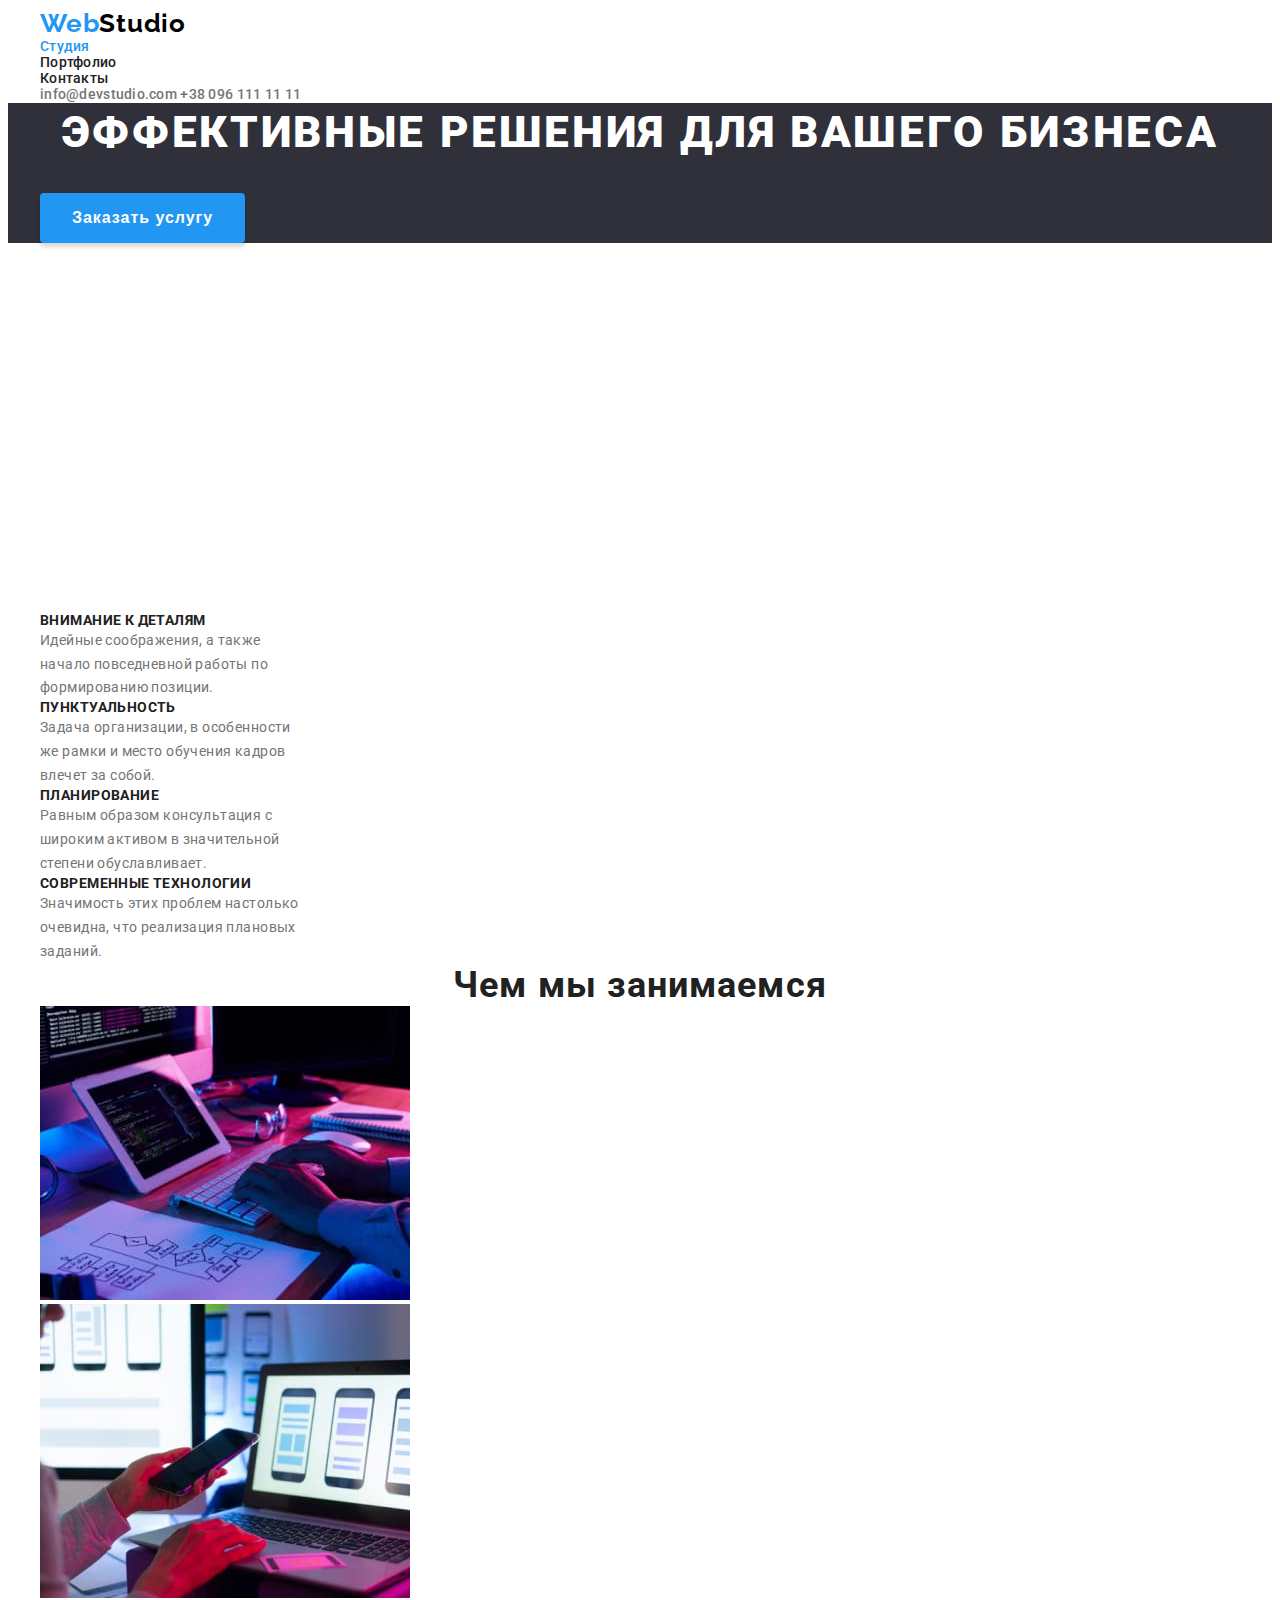
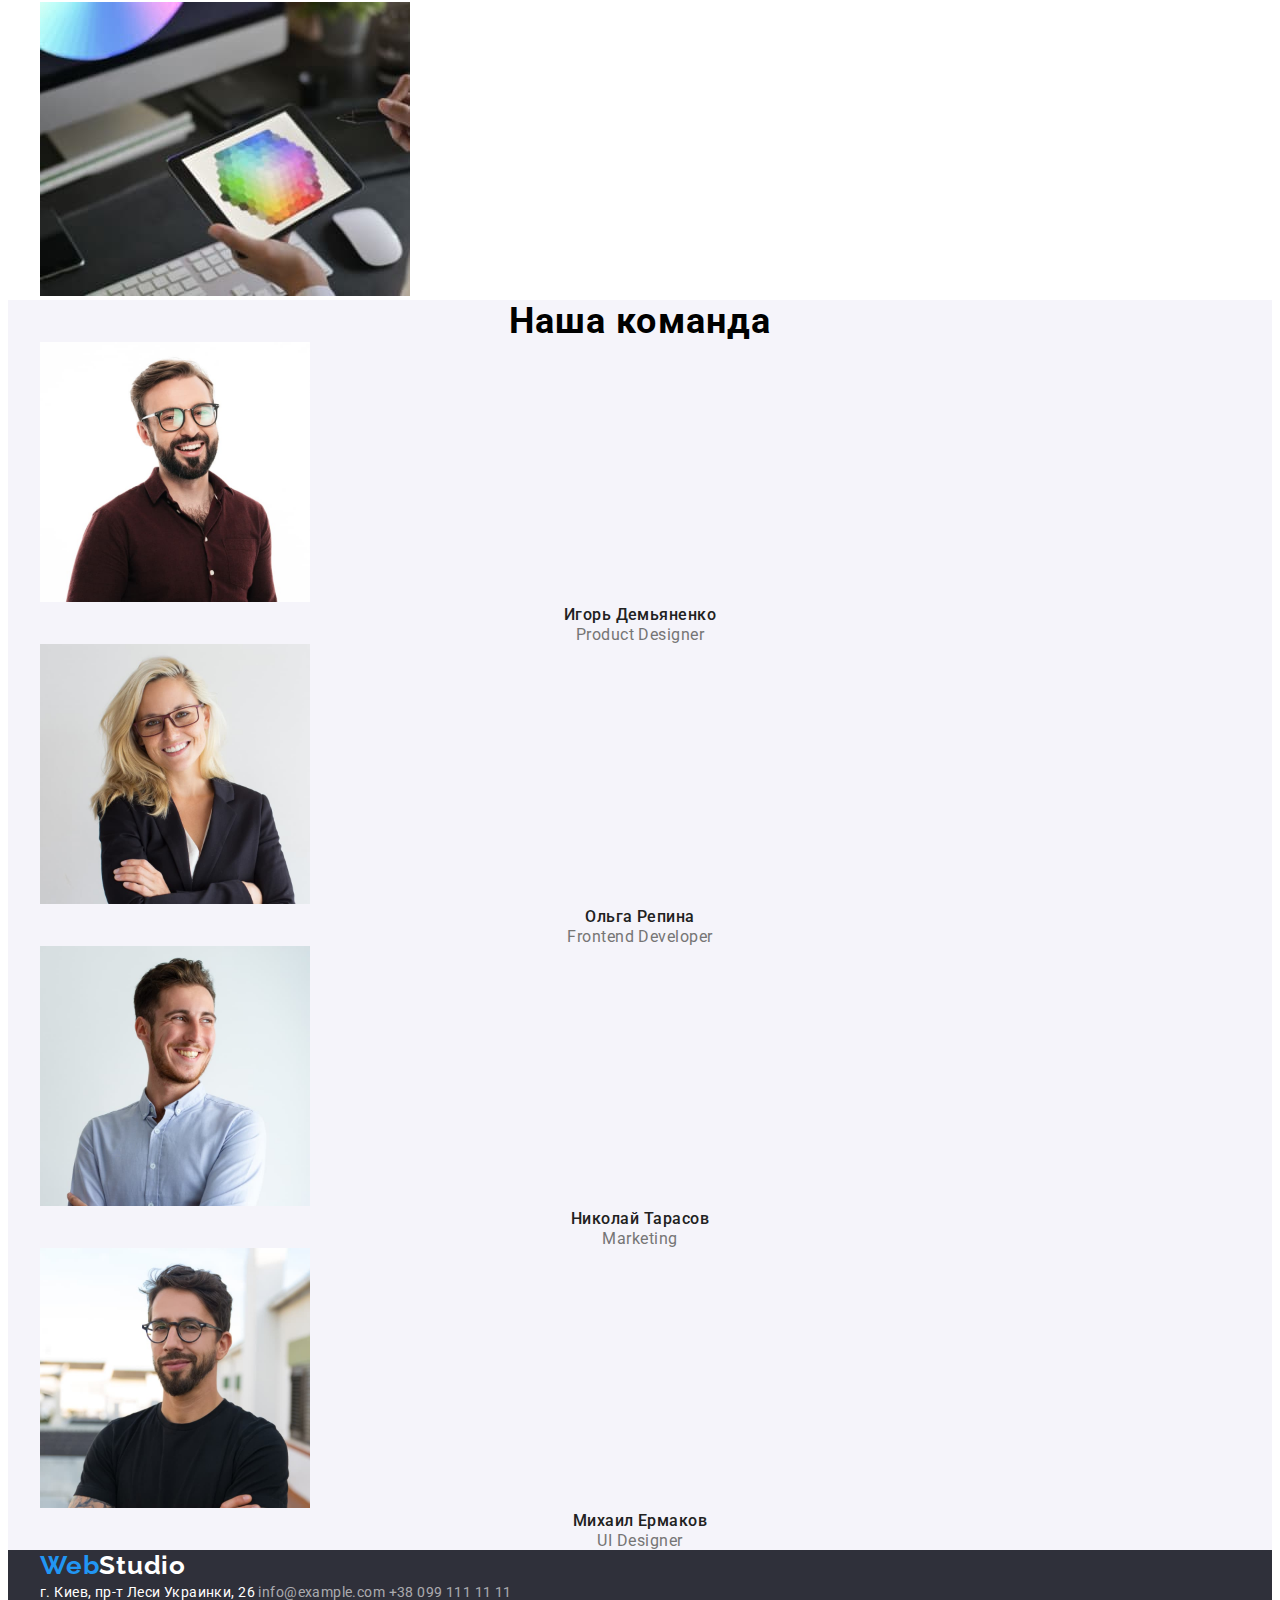
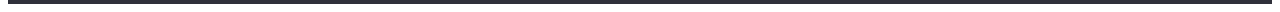
==== index.html @ 87596796 "Копіює файли з ДЗ№2" ====
<!DOCTYPE html>
<html lang="en">
  <head>
    <link
      rel="stylesheet"
      href="https://cdnjs.cloudflare.com/ajax/libs/modern-normalize/1.1.0/modern-normalize.min.css"
      integrity="sha512-wpPYUAdjBVSE4KJnH1VR1HeZfpl1ub8YT/NKx4PuQ5NmX2tKuGu6U/JRp5y+Y8XG2tV+wKQpNHVUX03MfMFn9Q=="
      crossorigin="anonymous"
      referrerpolicy="no-referrer"
    />
    <meta charset="UTF-8" />
    <meta http-equiv="X-UA-Compatible" content="IE=edge" />
    <meta name="viewport" content="width=device-width, initial-scale=1.0" />
    <title>Document</title>
    <link rel="preconnect" href="https://fonts.googleapis.com" />
    <link rel="preconnect" href="https://fonts.gstatic.com" crossorigin />
    <link
      href="https://fonts.googleapis.com/css2?family=Raleway:wght@700&family=Roboto:wght@400;500;700;900&display=swap"
      rel="stylesheet"
    />
    <link rel="stylesheet" href="./css/style.css" />
  </head>
  <body>
    <header class="header-section">
      <div class="container">
      <a href="" class="logo"> <span class="web">Web</span>Studio</a>
      <nav>
        <ul class="site-nav list">
          <li><a href="" class="link current">Студия</a></li>
          <li><a href="./portfolio.html" class="link">Портфолио</a></li>
          <li><a href="" class="link">Контакты</a></li>
        </ul>
      </nav>
      <p class="main-addres">
        <a href="mailto:info@devstudio.com" class="mail">info@devstudio.com</a>
        <a href="tel:+380961111111" class="tel">+38 096 111 11 11</a>
      </p></div>
    </header>
    <main>
      <section class="hero section">
        <div class="container">
        <h1 class="title">Эффективные решения для вашего бизнеса</h1>
        <button type="button" class="button studya">Заказать услугу</button>
        </div>
      </section>
      <section class="work-list section">
        <div class="container">
        <ul>
          <li>
            <h3 class="title">Внимание к деталям</h3>
            <p class="description">
              Идейные соображения, а также <br />
              начало повседневной работы по <br />
              формированию позиции.
            </p>
          </li>
          <li>
            <h3 class="title">Пунктуальность</h3>
            <p class="description">
              Задача организации, в особенности <br />
              же рамки и место обучения кадров <br />
              влечет за собой.
            </p>
          </li>
          <li>
            <h3 class="title">Планирование</h3>
            <p class="description">
              Равным образом консультация с <br />
              широким активом в значительной <br />степени обуславливает.
            </p>
          </li>
          <li>
            <h3 class="title">Современные технологии</h3>
            <p class="description">
              Значимость этих проблем настолько <br />
              очевидна, что реализация плановых <br />
              заданий.
            </p>
          </li>
        </ul></div>
      </section>
      <section class="activity-section section">
        <div class="container">
        <h2 class="title">Чем мы занимаемся</h2>
        <ul>
          <li>
            <img
              src="./images/box1.jpg"
              alt="людина друкує текст на клавіатурі"
              width="370"
              height="294"
            />
          </li>
          <li>
            <img
              src="./images/box2.jpg"
              alt="людина тримає мобільний телефон в руках"
              width="370"
              height="294"
            />
          </li>
          <li>
            <img
              src="./images/box3.jpg"
              alt="людина тримає планшет в руках"
              width="370"
              height="294"
            />
          </li>
        </ul></div>
      </section>
      <section class="team-section section">
        <div class="container">
        <h2 class="name">Наша команда</h2>
        <ul>
          <li>
            <img src="./images/igor_dem.jpg" alt="Фото Игорь Демьяненко" width="270" height="260" />
            <h3 class="title">Игорь Демьяненко</h3>
            <p class="description">Product Designer</p>
          </li>
          <li>
            <img src="./images/olga_rep.jpg" alt="Фото Ольга Репина" width="270" height="260" />
            <h3 class="title">Ольга Репина</h3>
            <p class="description">Frontend Developer</p>
          </li>
          <li>
            <img src="./images/nik_tar.jpg" alt="Фото Николай Тарасов" width="270" height="260" />
            <h3 class="title">Николай Тарасов</h3>
            <p class="description">Marketing</p>
          </li>
          <li>
            <img src="./images/mih_yerm.jpg" alt="Фото Михаил Ермаков" width="270" height="260" />
            <h3 class="title">Михаил Ермаков</h3>
            <p class="description">UI Designer</p>
          </li>
        </ul></div>
      </section>
    </main>
    <footer class="footer-main">
      <div class="container">
      <a href="" class="logo"><span class="web">Web</span>Studio</a>
      <address>
        <p class="footer">
          <a href="" class="addres">г. Киев, пр-т Леси Украинки, 26</a>
          <a href="" class="mail">info@example.com</a>
          <a href="" class="tel">+38 099 111 11 11</a>
        </p></div>
      </address>
    </footer>
  </body>
</html>
---- css/style.css ----
:root {
  /* --first-color: #ececec; */
  --main-color: #ffffff;
  --secondary-color: #212121;
  --third-color: #2196f3;
  --fourth-color: #757575;
  --fifth-color: #000000;
  --sixth-color: rgba(255, 255, 255, 0.6);
  --seventh-color: #f5f4fa;
  --fill: #2f303a;
}
/* Головний фон сторінки */
body {
  background-color: var(--main-color);
  font-family: Roboto, sans-serif;
}
/* Глобальний ресет відступів */
h1,
h2,
h3,
p,
ul {
  margin: 0px;
  padding: 0px;
}
.container {
  width: 1200px;
  margin: 0 auto;
  padding: 0 15px;
}
/* Фон секції "Наша команда" */
.team-section {
  background-color: var(--seventh-color);
}
/* Відключення символу списку  */
ul {
  list-style: none;
}
/* Ефект поточної сторінки */
.site-nav .link.current {
  color: var(--third-color);
}
/* Форматування тексту в хедері */
.site-nav,
.main-addres {
  font-weight: 500;
  font-size: 14px;
  line-height: 1.14;
  letter-spacing: 0.02em;
  margin: 0;
  padding: 0;
}
/* Секція хедер */
.header-section .logo {
  color: var(--fifth-color);
  font-family: Raleway;
  font-weight: bold;
  font-size: 26px;
  line-height: 1.19;
  letter-spacing: 0.03em;
}
.header-section .web {
  color: var(--third-color);
}
.site-nav .link {
  color: var(--secondary-color);
}
.site-nav .link:hover,
.site-nav .link:focus {
  color: var(--third-color);
}
/* Стилізація фрагменту емейл и телефон */
.main-addres .mail,
.main-addres .tel {
  color: var(--fourth-color);
}

/* Ефект ховера і фокуса в посилання на адреси (секції хедер і футер*/
.main-addres .mail:hover,
.main-addres .mail:focus,
.main-addres .tel:hover,
.main-addres .tel:focus,
.footer .mail:hover,
.footer .mail:focus,
.footer .tel:hover,
.footer .tel:focus {
  color: var(--third-color);
}
/* Відключення підкреслення у посиланнях */
a {
  text-decoration: none;
}
/* Секція герой */
.hero {
  background-color: var(--fill);
  /* margin: 180px 437px 300px; */
}
.hero .title {
  color: var(--main-color);
  font-weight: 900;
  font-size: 44px;
  line-height: 1.36;
  text-align: center;
  letter-spacing: 0.06em;
  text-transform: uppercase;
  margin-bottom: 30px;
  padding: 0;
}

/* Кнопки*/

.button.studya {
  padding: 10px 32px;
  border: none;
  background-color: var(--third-color);
  box-shadow: 0px 4px 4px rgba(0, 0, 0, 0.15);
  border-radius: 4px;
  color: var(--main-color);
  font-weight: 700;
  font-size: 16px;
  line-height: 1.88;
  letter-spacing: 0.06em;
  cursor: pointer;
}
.button.portfolio {
  padding: 6px 22px;
  border: none;
  background-color: var(--seventh-color);
  color: var(--secondary-color);
  font-weight: 500;
  font-size: 16px;
  line-height: 1.63;
  letter-spacing: 0.03em;
  cursor: pointer;
  filter: drop-shadow(0px 4px 4px rgba(0, 0, 0, 0.25));
}
.button.portfolio:hover,
.button.portfolio:focus {
  background-color: var(--third-color);
  color: var(--main-color);
}

/* Секції "Особливості", "Чем мы занимаемся", "Наша команда"*/
.work-list {
  margin-top: 370px;
}

.work-list .title {
  font-weight: 700;
  font-size: 14px;
  line-height: 1.14;
  letter-spacing: 0.03em;
  text-transform: uppercase;
}
.activity-section .title,
.team-section .name {
  font-weight: 700;
  font-size: 36px;
  line-height: 1.17;
  text-align: center;
  letter-spacing: 0.03em;
}
.team-section .title {
  font-weight: 500;
  font-size: 16px;
  line-height: 1.18;
  text-align: center;
  letter-spacing: 0.03em;
}
.team-section .description {
  font-weight: 400;
  font-size: 16px;
  line-height: 1.19;
  text-align: center;
  letter-spacing: 0.03em;
}
.work-list .title,
.activity-section,
.team-section .title,
.portfolio-section .title {
  color: var(--secondary-color);
}
.work-list .description,
.footer {
  font-weight: 400;
  font-size: 14px;
  line-height: 1.71;
  letter-spacing: 0.03em;
}
.work-list .description,
.team-section .description,
.portfolio-section .description {
  color: var(--fourth-color);
}
.portfolio-section .title {
  font-weight: 700;
  font-size: 18px;
  line-height: 2;
  letter-spacing: 0.06em;
}
.portfolio-section .description {
  font-weight: 400;
  font-size: 16px;
  line-height: 1.88;
  letter-spacing: 0.03em;
}

/* Футер */
.footer-main .web {
  color: var(--third-color);
}
.footer-main .logo {
  font-family: Raleway;
  font-weight: bold;
  font-size: 26px;
  line-height: 1.19;
  letter-spacing: 0.03em;
}
.footer-main .logo,
.footer .addres {
  color: var(--main-color);
}
.footer {
  font-style: normal;
}
.footer .mail,
.footer .tel {
  color: var(--sixth-color);
}
.footer-main {
  background-color: var(--fill);
}
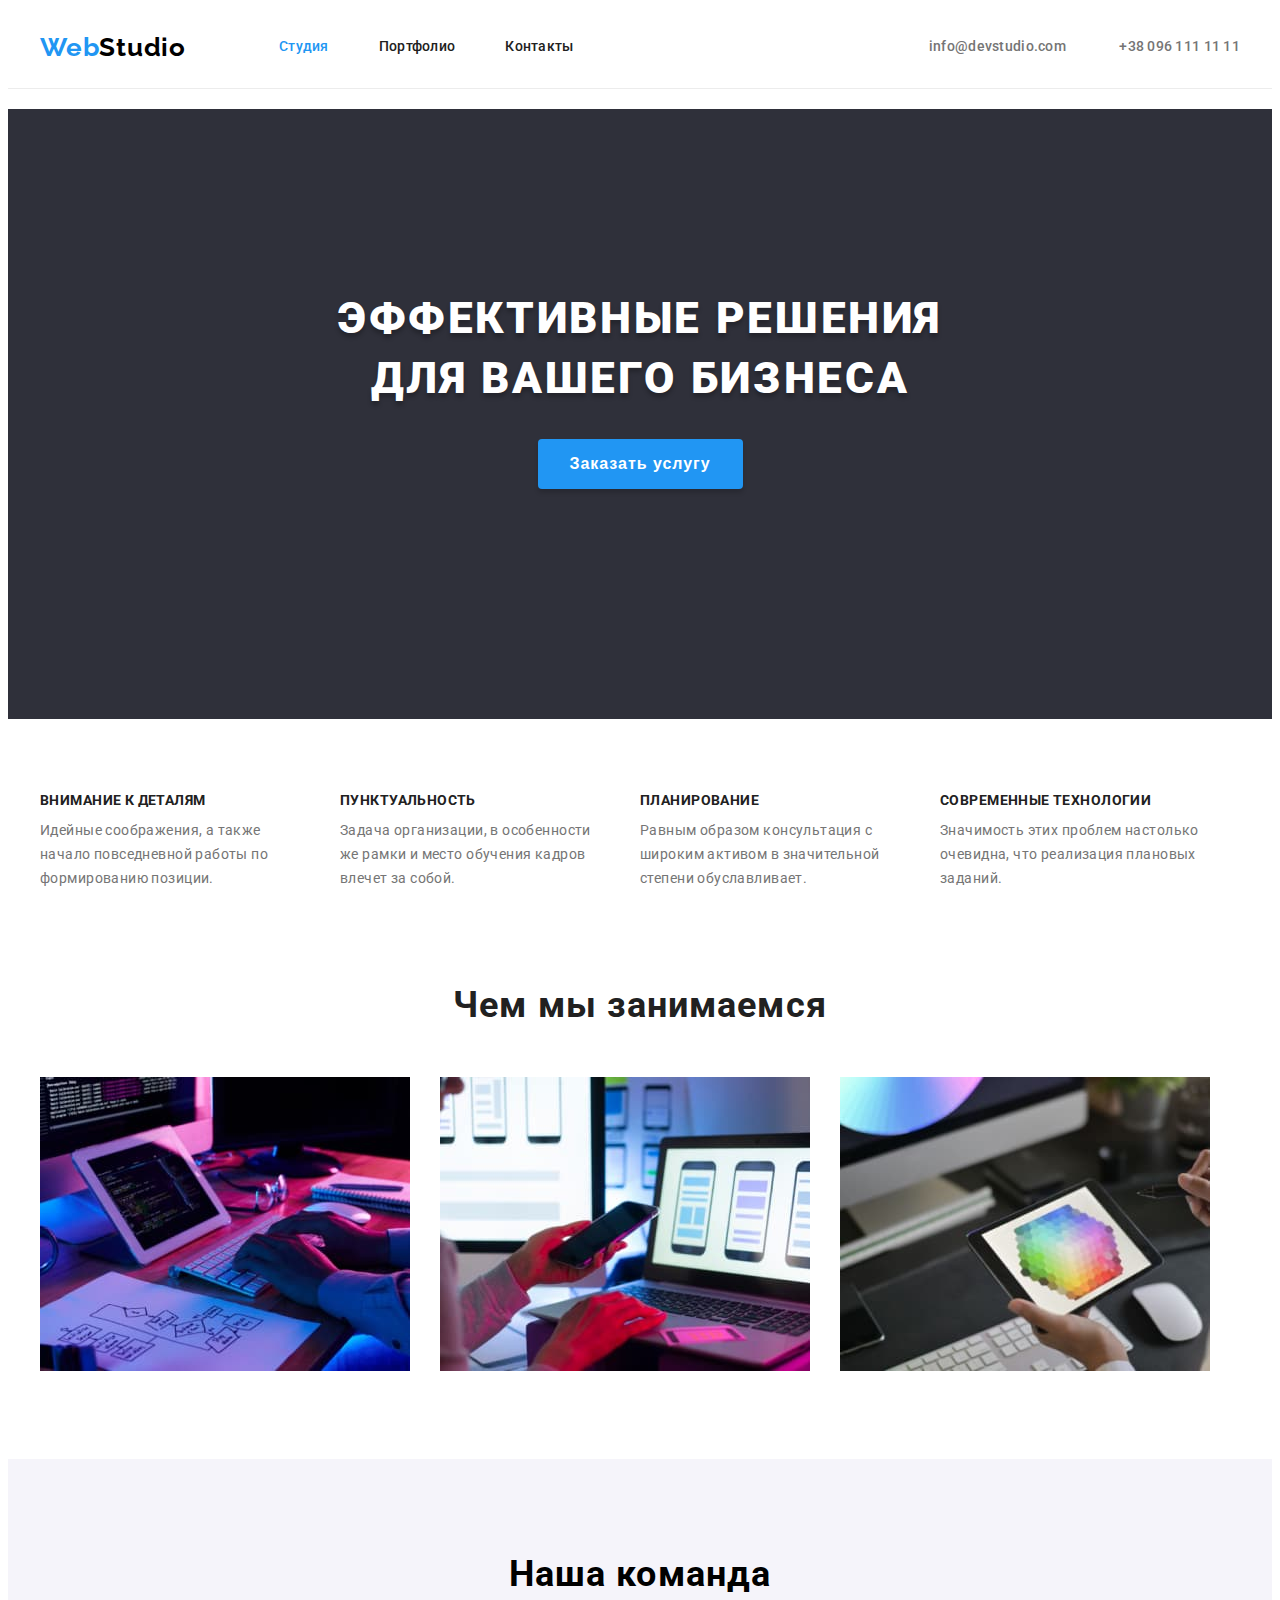
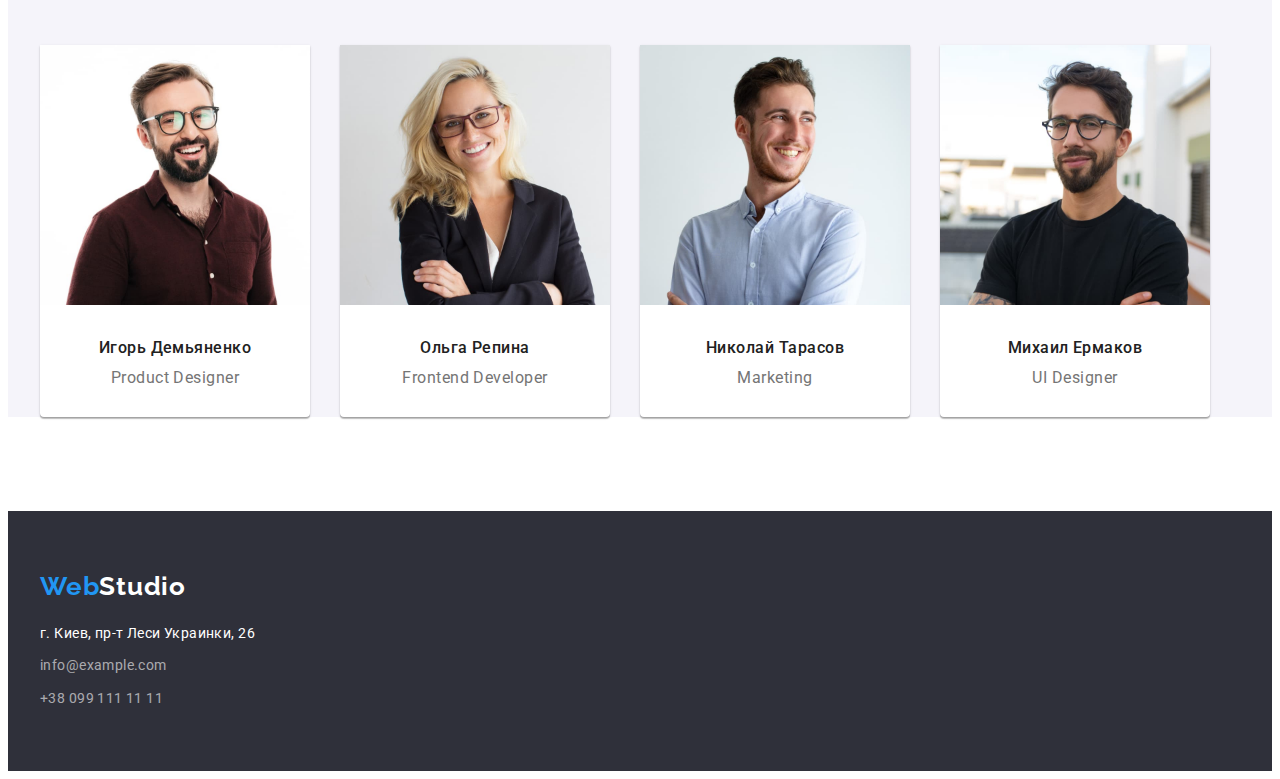
==== commit 7f29f707: "ДЗ№1 v1.0" ====
--- a/index.html
+++ b/index.html
@@ -23,129 +23,158 @@
   <body>
     <header class="header-section">
       <div class="container">
-      <a href="" class="logo"> <span class="web">Web</span>Studio</a>
-      <nav>
-        <ul class="site-nav list">
-          <li><a href="" class="link current">Студия</a></li>
-          <li><a href="./portfolio.html" class="link">Портфолио</a></li>
-          <li><a href="" class="link">Контакты</a></li>
-        </ul>
-      </nav>
-      <p class="main-addres">
-        <a href="mailto:info@devstudio.com" class="mail">info@devstudio.com</a>
-        <a href="tel:+380961111111" class="tel">+38 096 111 11 11</a>
-      </p></div>
+        <a href="" class="logo"> <span class="web">Web</span>Studio</a>
+        <nav>
+          <ul class="site-nav">
+            <li><a href="" class="link current">Студия</a></li>
+            <li><a href="./portfolio.html" class="link">Портфолио</a></li>
+            <li><a href="" class="link">Контакты</a></li>
+          </ul>
+        </nav>
+        <p class="main-addres">
+          <a href="mailto:info@devstudio.com" class="mail">info@devstudio.com</a>
+          <a href="tel:+380961111111" class="tel">+38 096 111 11 11</a>
+        </p>
+      </div>
     </header>
     <main>
-      <section class="hero section">
+      <section class="hero">
         <div class="container">
-        <h1 class="title">Эффективные решения для вашего бизнеса</h1>
-        <button type="button" class="button studya">Заказать услугу</button>
+          <h1 class="title">Эффективные решения для вашего бизнеса</h1>
+          <button type="button" class="button studya">Заказать услугу</button>
         </div>
       </section>
-      <section class="work-list section">
+      <section class="work-list">
         <div class="container">
-        <ul>
-          <li>
-            <h3 class="title">Внимание к деталям</h3>
-            <p class="description">
-              Идейные соображения, а также <br />
-              начало повседневной работы по <br />
-              формированию позиции.
-            </p>
-          </li>
-          <li>
-            <h3 class="title">Пунктуальность</h3>
-            <p class="description">
-              Задача организации, в особенности <br />
-              же рамки и место обучения кадров <br />
-              влечет за собой.
-            </p>
-          </li>
-          <li>
-            <h3 class="title">Планирование</h3>
-            <p class="description">
-              Равным образом консультация с <br />
-              широким активом в значительной <br />степени обуславливает.
-            </p>
-          </li>
-          <li>
-            <h3 class="title">Современные технологии</h3>
-            <p class="description">
-              Значимость этих проблем настолько <br />
-              очевидна, что реализация плановых <br />
-              заданий.
-            </p>
-          </li>
-        </ul></div>
+          <ul>
+            <li class="list">
+              <h3 class="title">Внимание к деталям</h3>
+              <p class="description">
+                Идейные соображения, а также <br />
+                начало повседневной работы по <br />
+                формированию позиции.
+              </p>
+            </li>
+            <li class="list">
+              <h3 class="title">Пунктуальность</h3>
+              <p class="description">
+                Задача организации, в особенности <br />
+                же рамки и место обучения кадров <br />
+                влечет за собой.
+              </p>
+            </li>
+            <li class="list">
+              <h3 class="title">Планирование</h3>
+              <p class="description">
+                Равным образом консультация с <br />
+                широким активом в значительной <br />степени обуславливает.
+              </p>
+            </li>
+            <li class="list">
+              <h3 class="title">Современные технологии</h3>
+              <p class="description">
+                Значимость этих проблем настолько <br />
+                очевидна, что реализация плановых <br />
+                заданий.
+              </p>
+            </li>
+          </ul>
+        </div>
       </section>
-      <section class="activity-section section">
+      <section class="activity-section">
         <div class="container">
-        <h2 class="title">Чем мы занимаемся</h2>
-        <ul>
-          <li>
-            <img
-              src="./images/box1.jpg"
-              alt="людина друкує текст на клавіатурі"
-              width="370"
-              height="294"
-            />
-          </li>
-          <li>
-            <img
-              src="./images/box2.jpg"
-              alt="людина тримає мобільний телефон в руках"
-              width="370"
-              height="294"
-            />
-          </li>
-          <li>
-            <img
-              src="./images/box3.jpg"
-              alt="людина тримає планшет в руках"
-              width="370"
-              height="294"
-            />
-          </li>
-        </ul></div>
+          <h2 class="title">Чем мы занимаемся</h2>
+          <ul class="activity-list">
+            <li class="list">
+              <img
+                src="./images/box1.jpg"
+                alt="людина друкує текст на клавіатурі"
+                width="370"
+                height="294"
+              />
+            </li>
+            <li class="list">
+              <img
+                src="./images/box2.jpg"
+                alt="людина тримає мобільний телефон в руках"
+                width="370"
+                height="294"
+              />
+            </li>
+            <li class="list">
+              <img
+                src="./images/box3.jpg"
+                alt="людина тримає планшет в руках"
+                width="370"
+                height="294"
+              />
+            </li>
+          </ul>
+        </div>
       </section>
-      <section class="team-section section">
+      <section class="team-section">
         <div class="container">
-        <h2 class="name">Наша команда</h2>
-        <ul>
-          <li>
-            <img src="./images/igor_dem.jpg" alt="Фото Игорь Демьяненко" width="270" height="260" />
-            <h3 class="title">Игорь Демьяненко</h3>
-            <p class="description">Product Designer</p>
-          </li>
-          <li>
-            <img src="./images/olga_rep.jpg" alt="Фото Ольга Репина" width="270" height="260" />
-            <h3 class="title">Ольга Репина</h3>
-            <p class="description">Frontend Developer</p>
-          </li>
-          <li>
-            <img src="./images/nik_tar.jpg" alt="Фото Николай Тарасов" width="270" height="260" />
-            <h3 class="title">Николай Тарасов</h3>
-            <p class="description">Marketing</p>
-          </li>
-          <li>
-            <img src="./images/mih_yerm.jpg" alt="Фото Михаил Ермаков" width="270" height="260" />
-            <h3 class="title">Михаил Ермаков</h3>
-            <p class="description">UI Designer</p>
-          </li>
-        </ul></div>
+          <h2 class="name">Наша команда</h2>
+          <ul class="main">
+            <li class="list">
+              <img
+                class="team-foto"
+                src="./images/igor_dem.jpg"
+                alt="Фото Игорь Демьяненко"
+                width="270"
+                height="260"
+              />
+              <h3 class="title">Игорь Демьяненко</h3>
+              <p class="description">Product Designer</p>
+            </li>
+            <li class="list">
+              <img
+                class="team-foto"
+                src="./images/olga_rep.jpg"
+                alt="Фото Ольга Репина"
+                width="270"
+                height="260"
+              />
+              <h3 class="title">Ольга Репина</h3>
+              <p class="description">Frontend Developer</p>
+            </li>
+            <li class="list">
+              <img
+                class="team-foto"
+                src="./images/nik_tar.jpg"
+                alt="Фото Николай Тарасов"
+                width="270"
+                height="260"
+              />
+              <h3 class="title">Николай Тарасов</h3>
+              <p class="description">Marketing</p>
+            </li>
+            <li class="list">
+              <img
+                class="team-foto"
+                src="./images/mih_yerm.jpg"
+                alt="Фото Михаил Ермаков"
+                width="270"
+                height="260"
+              />
+              <h3 class="title">Михаил Ермаков</h3>
+              <p class="description">UI Designer</p>
+            </li>
+          </ul>
+        </div>
       </section>
     </main>
     <footer class="footer-main">
       <div class="container">
-      <a href="" class="logo"><span class="web">Web</span>Studio</a>
-      <address>
-        <p class="footer">
-          <a href="" class="addres">г. Киев, пр-т Леси Украинки, 26</a>
-          <a href="" class="mail">info@example.com</a>
-          <a href="" class="tel">+38 099 111 11 11</a>
-        </p></div>
-      </address>
+        <a href="" class="logo"><span class="web">Web</span>Studio</a>
+        <address>
+          <p class="footer">
+            <a href="" class="addres">г. Киев, пр-т Леси Украинки, 26</a>
+            <a href="" class="mail">info@example.com</a>
+            <a href="" class="tel">+38 099 111 11 11</a>
+          </p>
+        </address>
+      </div>
     </footer>
   </body>
 </html>
--- a/css/style.css
+++ b/css/style.css
@@ -52,6 +52,7 @@
 }
 /* Секція хедер */
 .header-section .logo {
+  margin-right: 93px;
   color: var(--fifth-color);
   font-family: Raleway;
   font-weight: bold;
@@ -59,6 +60,12 @@
   line-height: 1.19;
   letter-spacing: 0.03em;
 }
+.header-section {
+  padding-top: 24px;
+  padding-bottom: 25px;
+  margin-bottom: 20px;
+  border-bottom: 1px solid #ececec;
+}
 .header-section .web {
   color: var(--third-color);
 }
@@ -68,11 +75,26 @@
 .site-nav .link:hover,
 .site-nav .link:focus {
   color: var(--third-color);
+}
+
+.header-section .container {
+  display: flex;
+  align-items: center;
+}
+.site-nav {
+  display: flex;
+}
+.site-nav > li,
+.main-addres > a:not(:last-child) {
+  margin-right: 50px;
 }
 /* Стилізація фрагменту емейл и телефон */
 .main-addres .mail,
 .main-addres .tel {
   color: var(--fourth-color);
+}
+.main-addres {
+  margin-left: auto;
 }
 
 /* Ефект ховера і фокуса в посилання на адреси (секції хедер і футер*/
@@ -93,9 +115,14 @@
 /* Секція герой */
 .hero {
   background-color: var(--fill);
-  /* margin: 180px 437px 300px; */
+  padding-top: 180px;
+  padding-bottom: 230px;
 }
 .hero .title {
+  margin-left: auto;
+  margin-right: auto;
+  width: 696px;
+  text-shadow: 0px 4px 4px rgba(0, 0, 0, 0.25);
   color: var(--main-color);
   font-weight: 900;
   font-size: 44px;
@@ -104,12 +131,14 @@
   letter-spacing: 0.06em;
   text-transform: uppercase;
   margin-bottom: 30px;
-  padding: 0;
 }
 
 /* Кнопки*/
 
 .button.studya {
+  display: block;
+  margin-left: auto;
+  margin-right: auto;
   padding: 10px 32px;
   border: none;
   background-color: var(--third-color);
@@ -142,15 +171,31 @@
 
 /* Секції "Особливості", "Чем мы занимаемся", "Наша команда"*/
 .work-list {
-  margin-top: 370px;
+  margin-top: 74px;
+}
+.work-list .container > ul {
+  display: flex;
 }
 
 .work-list .title {
+  margin-bottom: 10px;
   font-weight: 700;
   font-size: 14px;
   line-height: 1.14;
   letter-spacing: 0.03em;
   text-transform: uppercase;
+}
+.work-list .list {
+  width: 270px;
+  margin-right: 0px;
+}
+
+.activity-section .title {
+  margin-top: 94px;
+}
+
+.team-section .name {
+  margin-top: 82px;
 }
 .activity-section .title,
 .team-section .name {
@@ -160,14 +205,47 @@
   text-align: center;
   letter-spacing: 0.03em;
 }
+.activity-section .title {
+  margin-bottom: 50px;
+}
+.activity-section {
+  margin-bottom: 0;
+}
+.activity-list {
+  display: flex;
+}
+.activity-list .list:not(:last-child) {
+  margin-right: 30px;
+}
+
+.work-list .list:not(:last-child) {
+  margin-right: 30px;
+}
+
+.team-section .list:not(:last-child) {
+  margin-right: 30px;
+}
+.team-section .list {
+  background-color: var(--main-color);
+  box-shadow: 0px 1px 3px rgba(0, 0, 0, 0.12), 0px 1px 1px rgba(0, 0, 0, 0.14),
+    0px 2px 1px rgba(0, 0, 0, 0.2);
+  border-radius: 0px 0px 4px 4px;
+}
 .team-section .title {
+  margin-top: 30px;
+  margin-bottom: 10px;
   font-weight: 500;
   font-size: 16px;
   line-height: 1.18;
   text-align: center;
   letter-spacing: 0.03em;
 }
+.team-section .main {
+  display: flex;
+}
+
 .team-section .description {
+  padding-bottom: 30px;
   font-weight: 400;
   font-size: 16px;
   line-height: 1.19;
@@ -192,6 +270,34 @@
 .portfolio-section .description {
   color: var(--fourth-color);
 }
+.team-section {
+  margin-bottom: 94px;
+  margin-top: 84px;
+}
+.team-section .name {
+  margin-bottom: 50px;
+  padding-top: 94px;
+}
+
+.portfolio-section .filter {
+  display: flex;
+  margin-top: 74px;
+  justify-content: center;
+  margin-bottom: 50px;
+}
+
+.filter .list:not(:last-child) {
+  margin-right: 8px;
+}
+
+.visually-hidden {
+  position: absolute;
+  clip: rect(0 0 0 0);
+  width: 1px;
+  height: 1px;
+  margin: -1px;
+}
+
 .portfolio-section .title {
   font-weight: 700;
   font-size: 18px;
@@ -205,6 +311,34 @@
   letter-spacing: 0.03em;
 }
 
+.portfolio-list {
+  display: flex;
+  flex-wrap: wrap;
+  margin-left: -30px;
+  margin-top: -30px;
+  padding-bottom: 94px;
+}
+.portfolio-list .iteam {
+  flex-basis: calc(100% / 3 - 30px);
+  margin-left: 30px;
+  margin-top: 30px;
+}
+.text {
+  padding-left: 24px;
+  padding-top: 20px;
+  border-left: 1px solid #eeeeee;
+  border-bottom: 1px solid #eeeeee;
+  border-right: 1px solid #eeeeee;
+}
+.image {
+  display: block;
+}
+
+.portfolio-list .description {
+  margin-top: 4px;
+  margin-bottom: 20px;
+}
+
 /* Футер */
 .footer-main .web {
   color: var(--third-color);
@@ -218,15 +352,30 @@
 }
 .footer-main .logo,
 .footer .addres {
+  display: block;
   color: var(--main-color);
 }
 .footer {
   font-style: normal;
 }
+
+.footer-main .logo {
+  margin-bottom: 20px;
+}
+
 .footer .mail,
 .footer .tel {
+  display: block;
   color: var(--sixth-color);
+}
+.footer .addres {
+  margin-bottom: 9px;
+}
+.footer .mail {
+  margin-bottom: 9px;
 }
 .footer-main {
   background-color: var(--fill);
-}
+  padding-top: 60px;
+  padding-bottom: 60px;
+}
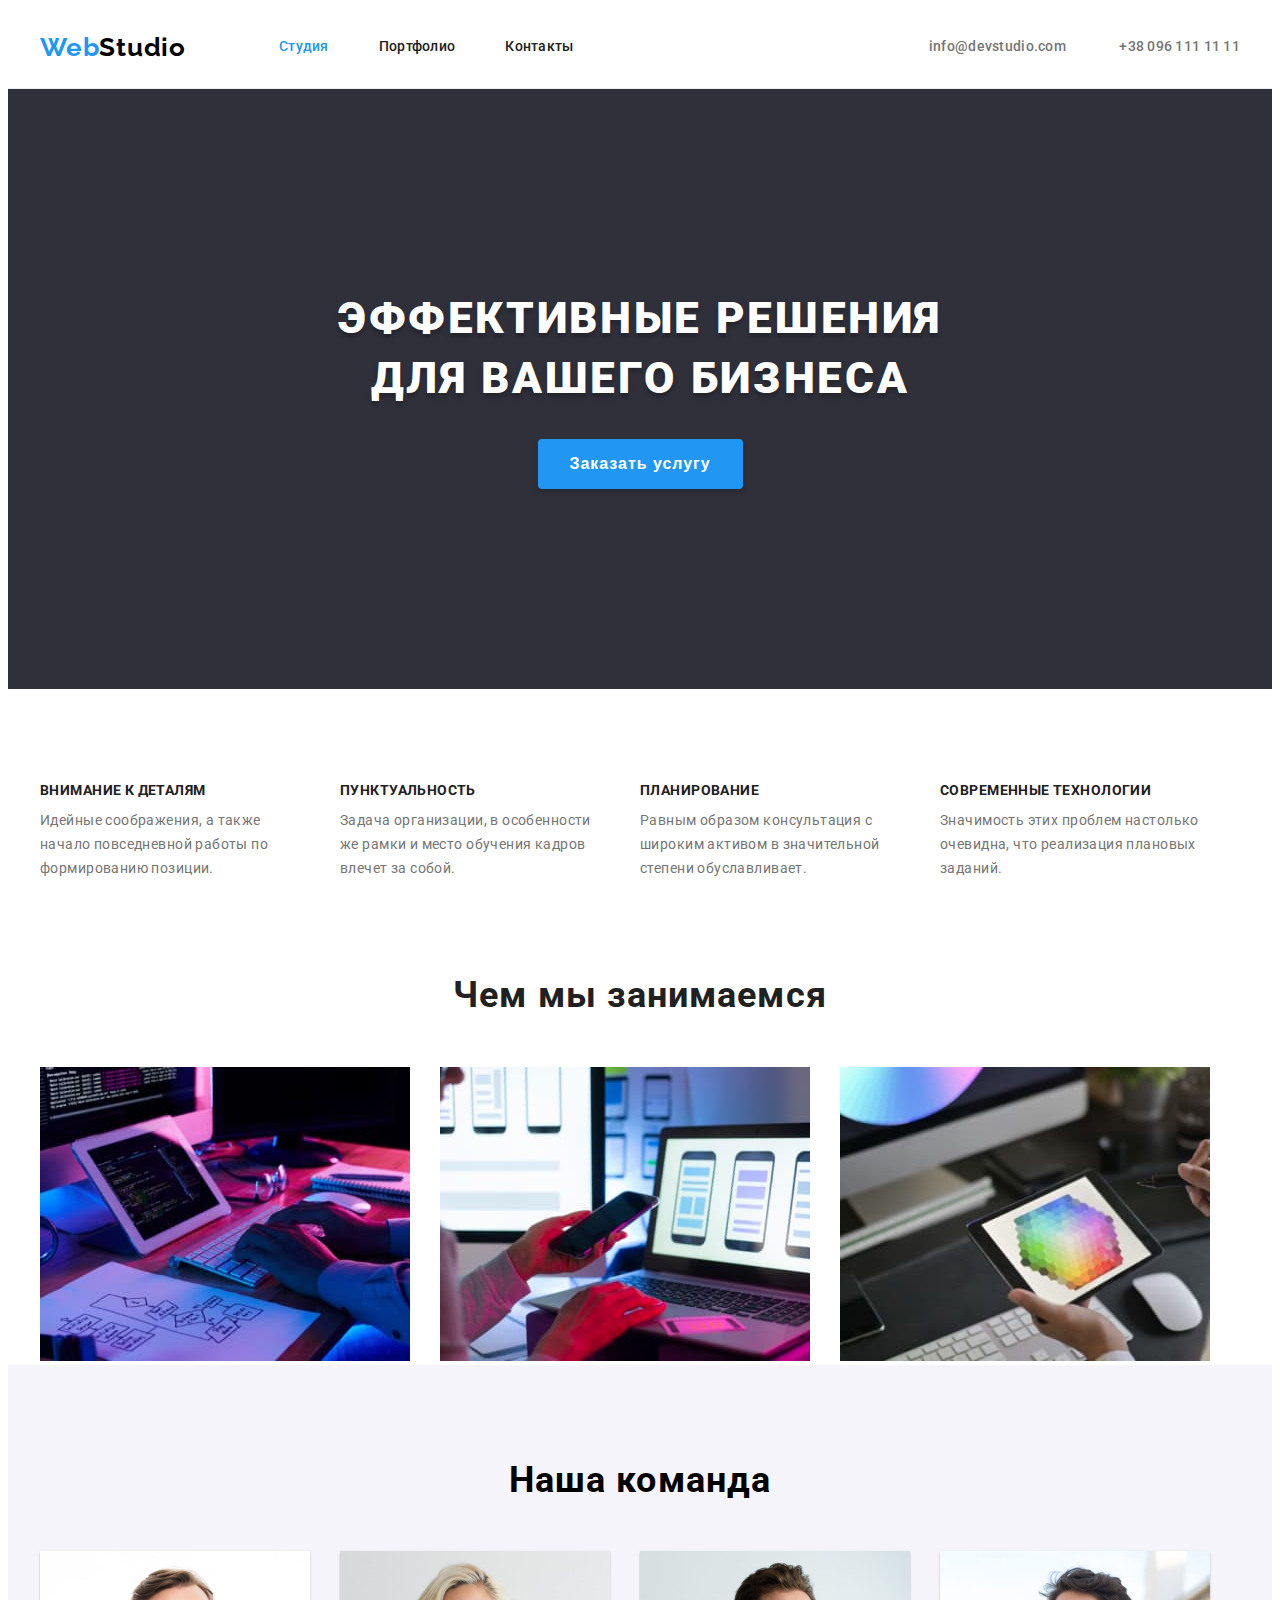
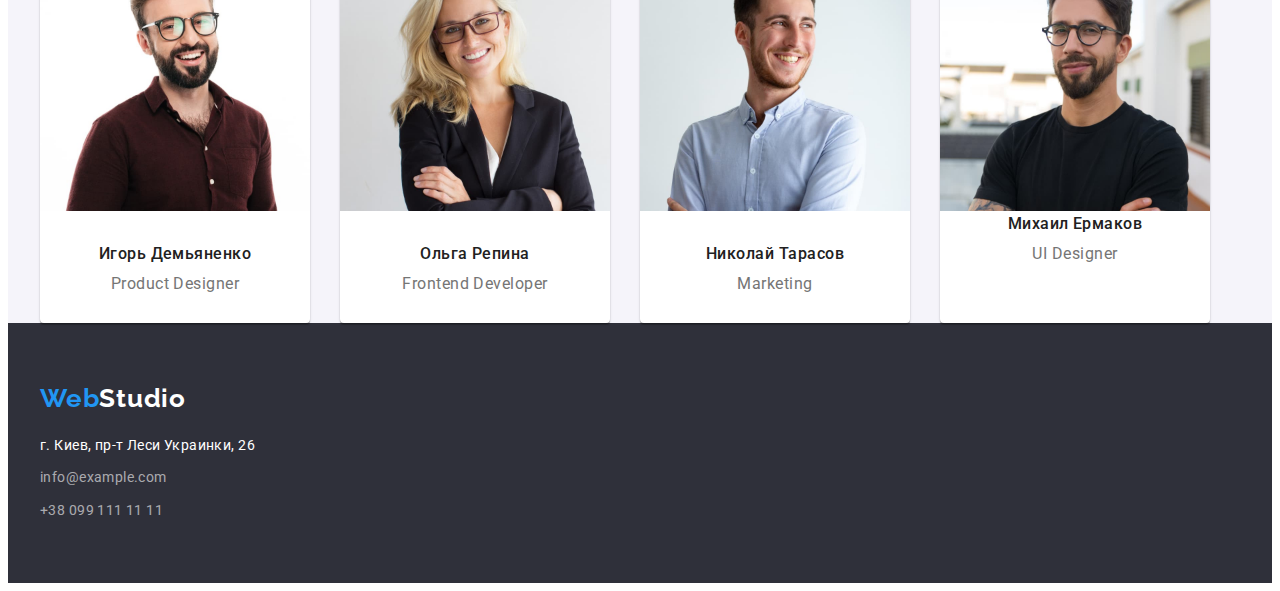
==== commit c67cddb8: "Вносить правки після зауваження від ментора" ====
--- a/index.html
+++ b/index.html
@@ -124,8 +124,10 @@
                 width="270"
                 height="260"
               />
-              <h3 class="title">Игорь Демьяненко</h3>
-              <p class="description">Product Designer</p>
+              <div class="team-text">
+                <h3 class="title">Игорь Демьяненко</h3>
+                <p class="description">Product Designer</p>
+              </div>
             </li>
             <li class="list">
               <img
@@ -135,8 +137,10 @@
                 width="270"
                 height="260"
               />
-              <h3 class="title">Ольга Репина</h3>
-              <p class="description">Frontend Developer</p>
+              <div class="team-text">
+                <h3 class="title">Ольга Репина</h3>
+                <p class="description">Frontend Developer</p>
+              </div>
             </li>
             <li class="list">
               <img
@@ -146,8 +150,10 @@
                 width="270"
                 height="260"
               />
-              <h3 class="title">Николай Тарасов</h3>
-              <p class="description">Marketing</p>
+              <div class="team-text">
+                <h3 class="title">Николай Тарасов</h3>
+                <p class="description">Marketing</p>
+              </div>
             </li>
             <li class="list">
               <img
--- a/css/style.css
+++ b/css/style.css
@@ -63,7 +63,6 @@
 .header-section {
   padding-top: 24px;
   padding-bottom: 25px;
-  margin-bottom: 20px;
   border-bottom: 1px solid #ececec;
 }
 .header-section .web {
@@ -115,8 +114,8 @@
 /* Секція герой */
 .hero {
   background-color: var(--fill);
-  padding-top: 180px;
-  padding-bottom: 230px;
+  padding-top: 200px;
+  padding-bottom: 200px;
 }
 .hero .title {
   margin-left: auto;
@@ -161,17 +160,17 @@
   line-height: 1.63;
   letter-spacing: 0.03em;
   cursor: pointer;
-  filter: drop-shadow(0px 4px 4px rgba(0, 0, 0, 0.25));
 }
 .button.portfolio:hover,
 .button.portfolio:focus {
   background-color: var(--third-color);
   color: var(--main-color);
+  filter: drop-shadow(0px 4px 4px rgba(0, 0, 0, 0.25));
 }
 
 /* Секції "Особливості", "Чем мы занимаемся", "Наша команда"*/
 .work-list {
-  margin-top: 74px;
+  padding-top: 94px;
 }
 .work-list .container > ul {
   display: flex;
@@ -191,12 +190,9 @@
 }
 
 .activity-section .title {
-  margin-top: 94px;
-}
-
-.team-section .name {
-  margin-top: 82px;
-}
+  padding-top: 94px;
+}
+
 .activity-section .title,
 .team-section .name {
   font-weight: 700;
@@ -205,6 +201,9 @@
   text-align: center;
   letter-spacing: 0.03em;
 }
+.team-section .name {
+  padding-bottom: 50px;
+}
 .activity-section .title {
   margin-bottom: 50px;
 }
@@ -232,8 +231,7 @@
   border-radius: 0px 0px 4px 4px;
 }
 .team-section .title {
-  margin-top: 30px;
-  margin-bottom: 10px;
+  padding-bottom: 10px;
   font-weight: 500;
   font-size: 16px;
   line-height: 1.18;
@@ -243,9 +241,12 @@
 .team-section .main {
   display: flex;
 }
+.team-text {
+  padding-top: 30px;
+  padding-bottom: 30px;
+}
 
 .team-section .description {
-  padding-bottom: 30px;
   font-weight: 400;
   font-size: 16px;
   line-height: 1.19;
@@ -271,17 +272,11 @@
   color: var(--fourth-color);
 }
 .team-section {
-  margin-bottom: 94px;
-  margin-top: 84px;
-}
-.team-section .name {
-  margin-bottom: 50px;
   padding-top: 94px;
 }
 
 .portfolio-section .filter {
   display: flex;
-  margin-top: 74px;
   justify-content: center;
   margin-bottom: 50px;
 }
@@ -297,6 +292,9 @@
   height: 1px;
   margin: -1px;
 }
+.portfolio-section {
+  padding-top: 94px;
+}
 
 .portfolio-section .title {
   font-weight: 700;
@@ -326,6 +324,7 @@
 .text {
   padding-left: 24px;
   padding-top: 20px;
+  padding-bottom: 20px;
   border-left: 1px solid #eeeeee;
   border-bottom: 1px solid #eeeeee;
   border-right: 1px solid #eeeeee;
@@ -336,7 +335,6 @@
 
 .portfolio-list .description {
   margin-top: 4px;
-  margin-bottom: 20px;
 }
 
 /* Футер */
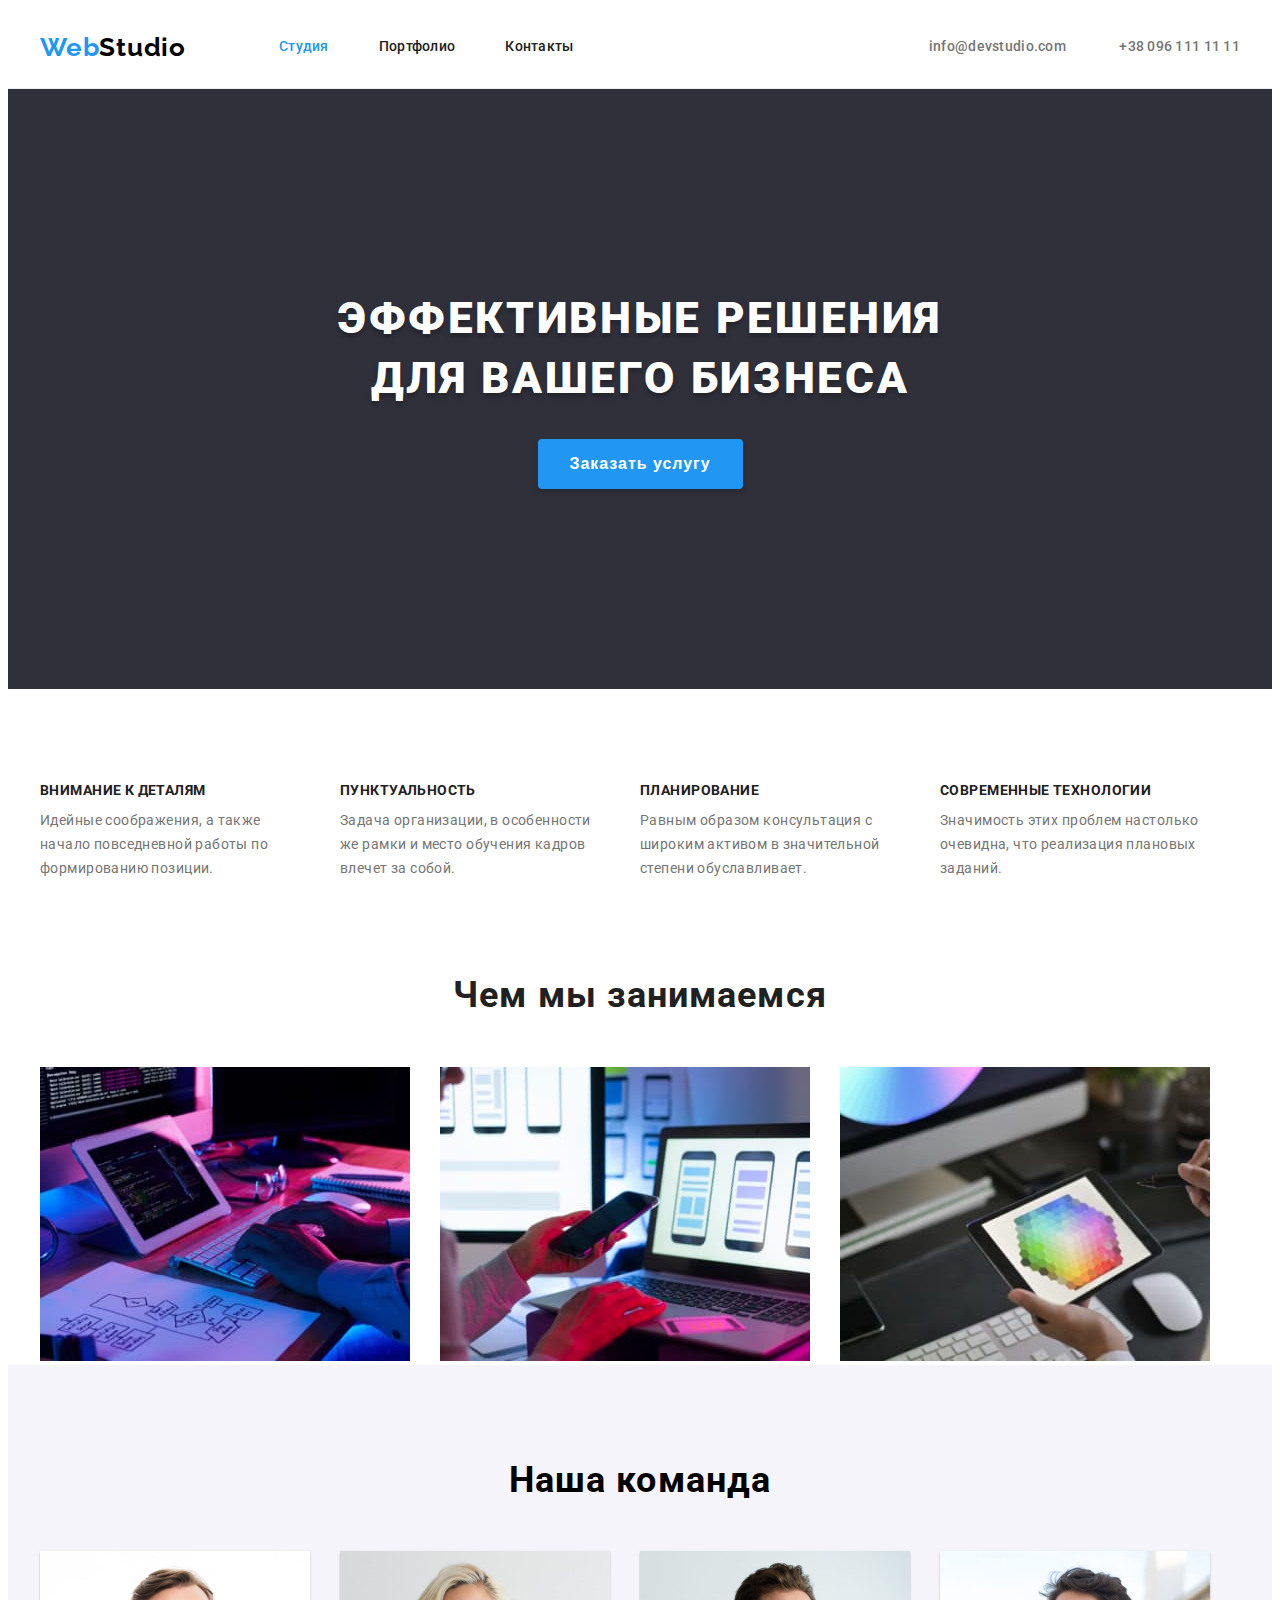
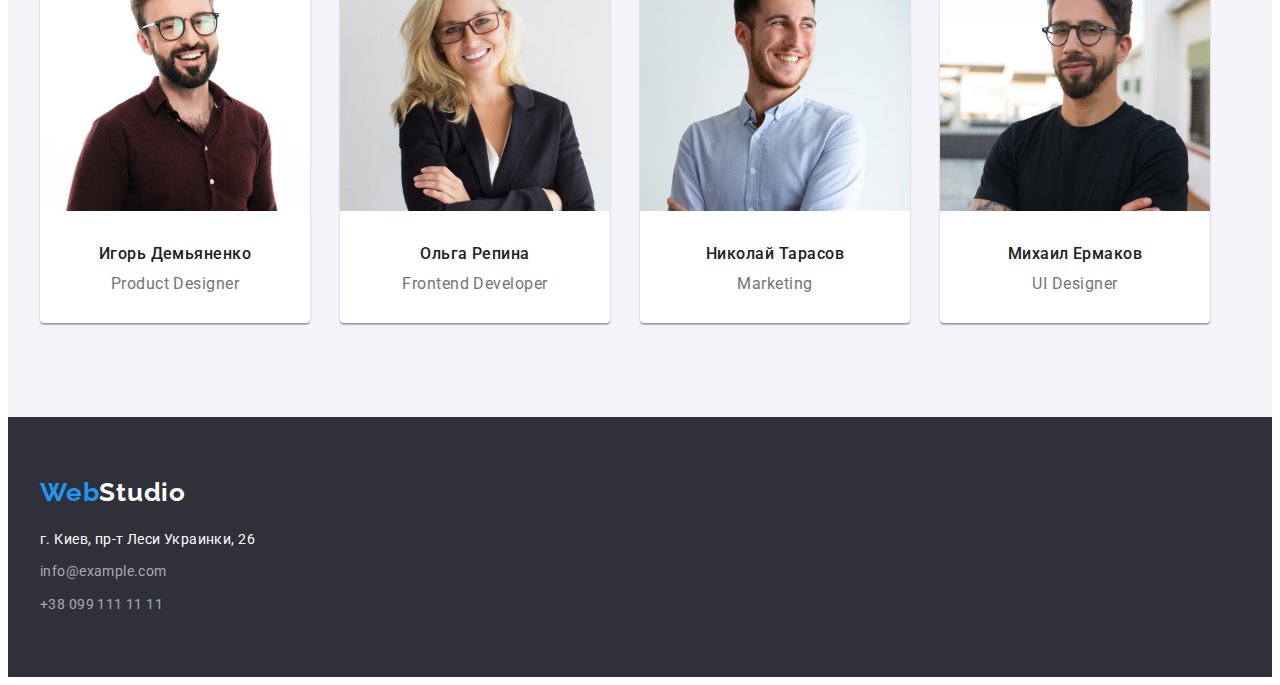
==== commit a31157d1: "Update index.html" ====
--- a/index.html
+++ b/index.html
@@ -163,8 +163,10 @@
                 width="270"
                 height="260"
               />
-              <h3 class="title">Михаил Ермаков</h3>
-              <p class="description">UI Designer</p>
+              <div class="team-text">
+                <h3 class="title">Михаил Ермаков</h3>
+                <p class="description">UI Designer</p>
+              </div>
             </li>
           </ul>
         </div>
--- a/css/style.css
+++ b/css/style.css
@@ -273,6 +273,7 @@
 }
 .team-section {
   padding-top: 94px;
+  padding-bottom: 94px;
 }
 
 .portfolio-section .filter {
